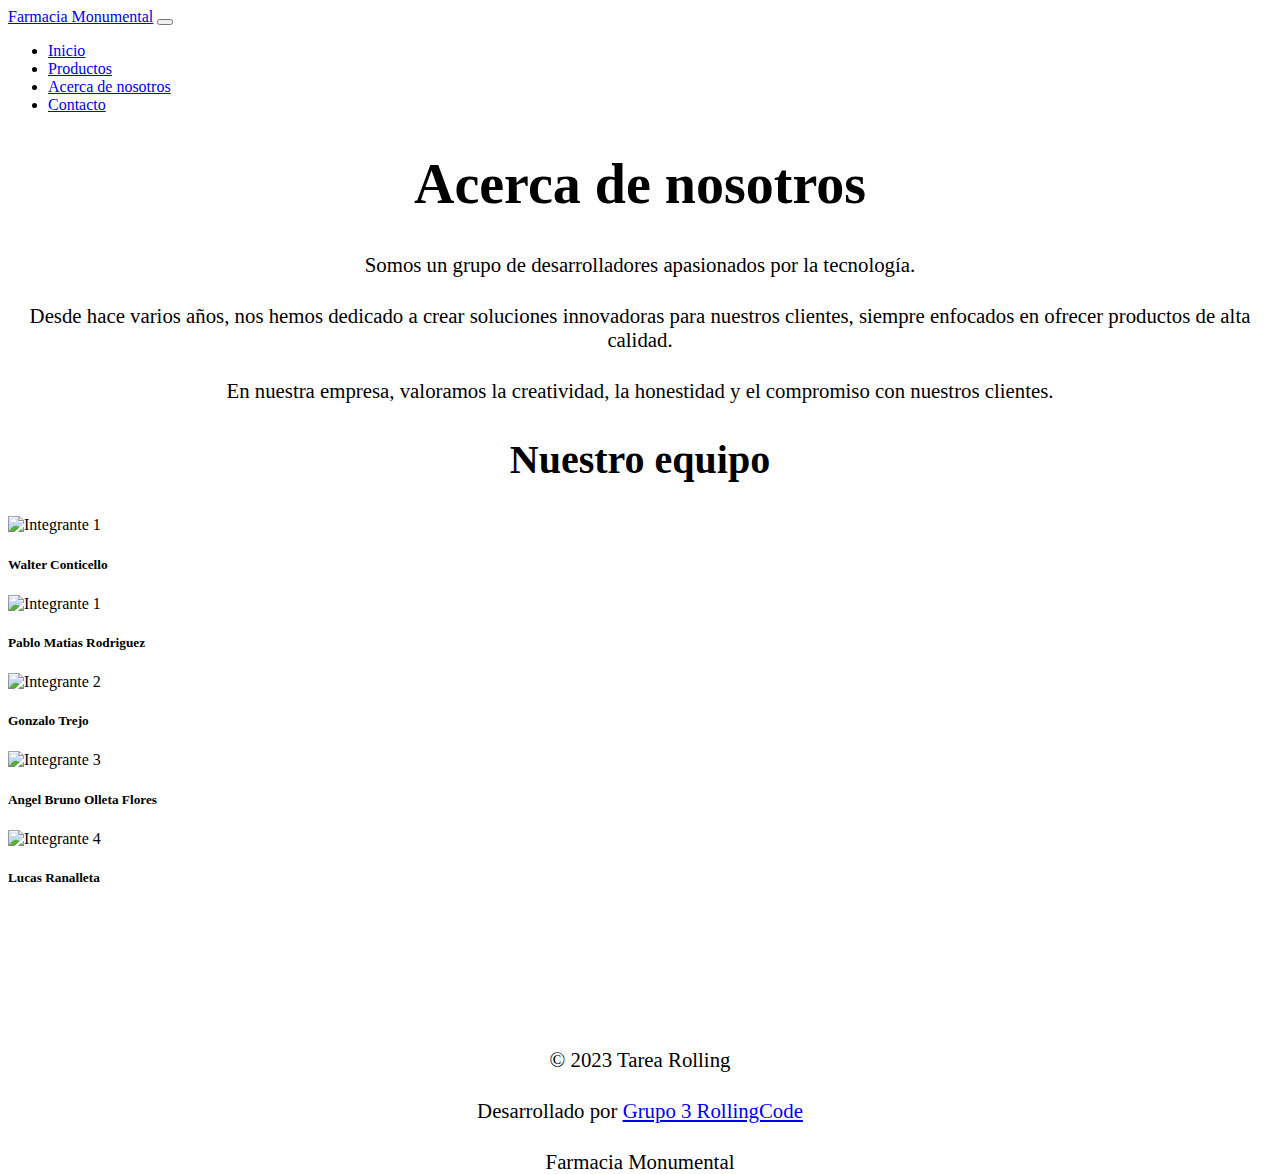
==== index.html @ a381627f "añadi comentarios de inicio de secciones" ====
<!DOCTYPE html>
<html lang="es">

<head>
  <meta charset="UTF-8" />
  <meta http-equiv="X-UA-Compatible" content="IE=edge" />
  <meta name="viewport" content="width=device-width, initial-scale=1.0" />
  <title>Proyecto grupo 3</title>
  <link href="https://cdn.jsdelivr.net/npm/bootstrap@5.3.0-alpha1/dist/css/bootstrap.min.css" rel="stylesheet"
    integrity="sha384-GLhlTQ8iRABdZLl6O3oVMWSktQOp6b7In1Zl3/Jr59b6EGGoI1aFkw7cmDA6j6gD" crossorigin="anonymous" />
  <link rel="stylesheet" href="styleAcercaDeNosotros.css">
</head>

<body>

    <!-- Navbar -->
    <nav class="navbar navbar-expand-lg navbar-dark bg-dark">
      <div class="container-fluid">
        <a class="navbar-brand" href="#">Farmacia Monumental</a>
        <button class="navbar-toggler" type="button" data-bs-toggle="collapse" data-bs-target="#navbarNav"
          aria-controls="navbarNav" aria-expanded="false" aria-label="Toggle navigation">
          <span class="navbar-toggler-icon"></span>
        </button>
        <div class="collapse navbar-collapse" id="navbarNav">
          <ul class="navbar-nav">
            <li class="nav-item">
              <a class="nav-link" href="#">Inicio</a>
            </li>
            <li class="nav-item">
              <a class="nav-link" href="#">Productos</a>
            </li>
            <li class="nav-item">
              <a class="nav-link active" aria-current="page" href="#">Acerca de nosotros</a>
            </li>
            <li class="nav-item">
              <a class="nav-link" href="#">Contacto</a>
            </li>
          </ul>
        </div>
      </div>
    </nav>

  <!-- Main -->
  <main>
    <div class="container mt-3 mb-5">
      <h1 class="tituloAcercaDeNosotros">Acerca de nosotros</h1>
      <p>Somos un grupo de desarrolladores apasionados por la tecnología.</p>
      <p>Desde hace varios años, nos hemos dedicado a crear soluciones innovadoras para nuestros clientes, siempre
        enfocados en ofrecer productos de alta calidad.</p>
      <p>En nuestra empresa, valoramos la creatividad, la honestidad y el compromiso con nuestros clientes.</p>
    </div>
    <h2 class="mt-2 mb-3 tituloCards">Nuestro equipo</h2>
    <div class="container-fluid">
      <div class="row">
        <div class="col-md-12">
          <div class="card-group">
            <div class="col-md mx-1 text-center">
              <div class="card mb-2">
                <img src="https://via.placeholder.com/300x200.png?text=Integrante+1" class="card-img-top"
                  alt="Integrante 1">
                <div class="card-body">
                  <h5 class="card-title">Walter Conticello</h5>
                </div>
              </div>
            </div>
            <div class="col-md mx-1 text-center">
              <div class="card mb-2">
                <img src="https://via.placeholder.com/300x200.png?text=Integrante+1" class="card-img-top"
                  alt="Integrante 1">
                <div class="card-body">
                  <h5 class="card-title">Pablo Matias Rodriguez</h5>
                </div>
              </div>
            </div>
            <div class="col-md mx-1 text-center">
              <div class="card mb-2">
                <img src="https://via.placeholder.com/300x200.png?text=Integrante+2" class="card-img-top"
                  alt="Integrante 2">
                <div class="card-body">
                  <h5 class="card-title">Gonzalo Trejo</h5>
                </div>
              </div>
            </div>
            <div class="col-md mx-1 text-center">
              <div class="card mb-2">
                <img src="https://via.placeholder.com/300x200.png?text=Integrante+3" class="card-img-top"
                  alt="Integrante 3">
                <div class="card-body">
                  <h5 class="card-title">Angel Bruno Olleta Flores</h5>
                </div>
              </div>
            </div>
            <div class="col-md mx-1 text-center">
              <div class="card mb-2">
                <img src="https://via.placeholder.com/300x200.png?text=Integrante+4" class="card-img-top"
                  alt="Integrante 4">
                <div class="card-body">
                  <h5 class="card-title">Lucas Ranalleta</h5>
                </div>
              </div>
            </div>
          </div>
        </div>
      </div>
    </div>
  </main>
  
  <!-- Footer -->
  <footer class="bg-dark text-light py-3">
    <div class="container">
      <div class="row justify-content-between flex-column flex-md-row">
        <div class="col-md-4 order-1 text-center text-md-start mb-3 mb-md-0">
          <p class="mb-0">© 2023 Tarea Rolling</p>
        </div>
        <div class="col-md-4 order-3 text-center text-md-end">
          <p class="mb-0">Desarrollado por <a href="#">Grupo 3 RollingCode</a></p>
        </div>
        <div class="col-md-4 order-2 d-flex justify-content-center mb-3 mb-md-0">
          <p class="mb-0">Farmacia Monumental</p>
        </div>
      </div>
    </div>
  </footer>
  <script src="https://cdn.jsdelivr.net/npm/bootstrap@5.3.0-alpha1/dist/js/bootstrap.bundle.min.js"
    integrity="sha384-w76AqPfDkMBDXo30jS1Sgez6pr3x5MlQ1ZAGC+nuZB+EYdgRZgiwxhTBTkF7CXvN"
    crossorigin="anonymous"></script>

</body>

</html>
---- styleAcercaDeNosotros.css ----
footer {
    position: relative;
    top: 15vh;
}

.tituloAcercaDeNosotros {
    font-size: 3.5em;
    font-weight: 600;
    text-align: center;
}

p {
    margin-top: 3vh;
    font-size: 1.3em;
    font-weight: 400;
    text-align: center;
}

.tituloCards {
    font-size: 2.5em;
    font-weight: 600;
    text-align: center;
}
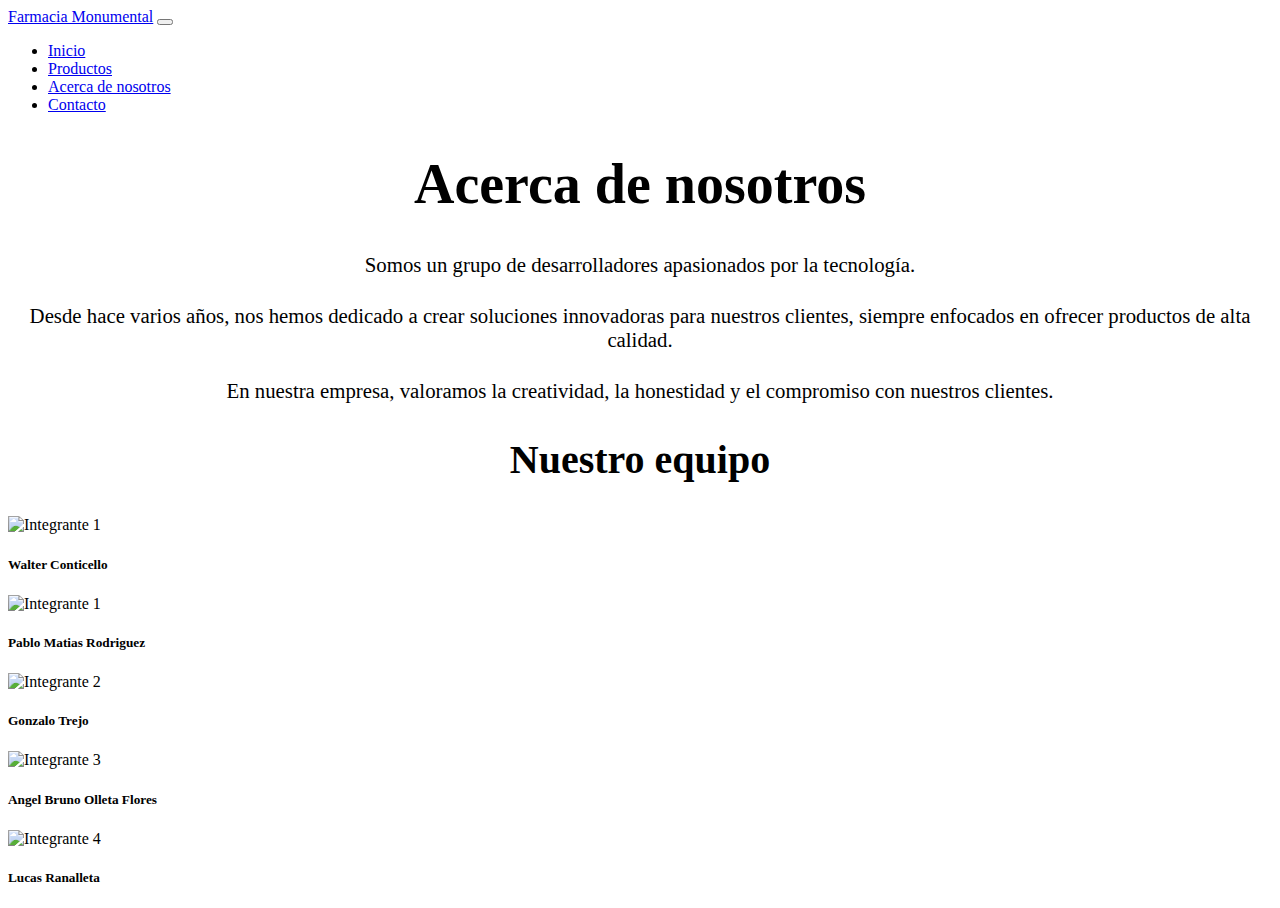
==== commit 7373cd61: "removi el diseño de footer" ====
--- a/index.html
+++ b/index.html
@@ -104,22 +104,9 @@
       </div>
     </div>
   </main>
-  
+
   <!-- Footer -->
   <footer class="bg-dark text-light py-3">
-    <div class="container">
-      <div class="row justify-content-between flex-column flex-md-row">
-        <div class="col-md-4 order-1 text-center text-md-start mb-3 mb-md-0">
-          <p class="mb-0">© 2023 Tarea Rolling</p>
-        </div>
-        <div class="col-md-4 order-3 text-center text-md-end">
-          <p class="mb-0">Desarrollado por <a href="#">Grupo 3 RollingCode</a></p>
-        </div>
-        <div class="col-md-4 order-2 d-flex justify-content-center mb-3 mb-md-0">
-          <p class="mb-0">Farmacia Monumental</p>
-        </div>
-      </div>
-    </div>
   </footer>
   <script src="https://cdn.jsdelivr.net/npm/bootstrap@5.3.0-alpha1/dist/js/bootstrap.bundle.min.js"
     integrity="sha384-w76AqPfDkMBDXo30jS1Sgez6pr3x5MlQ1ZAGC+nuZB+EYdgRZgiwxhTBTkF7CXvN"
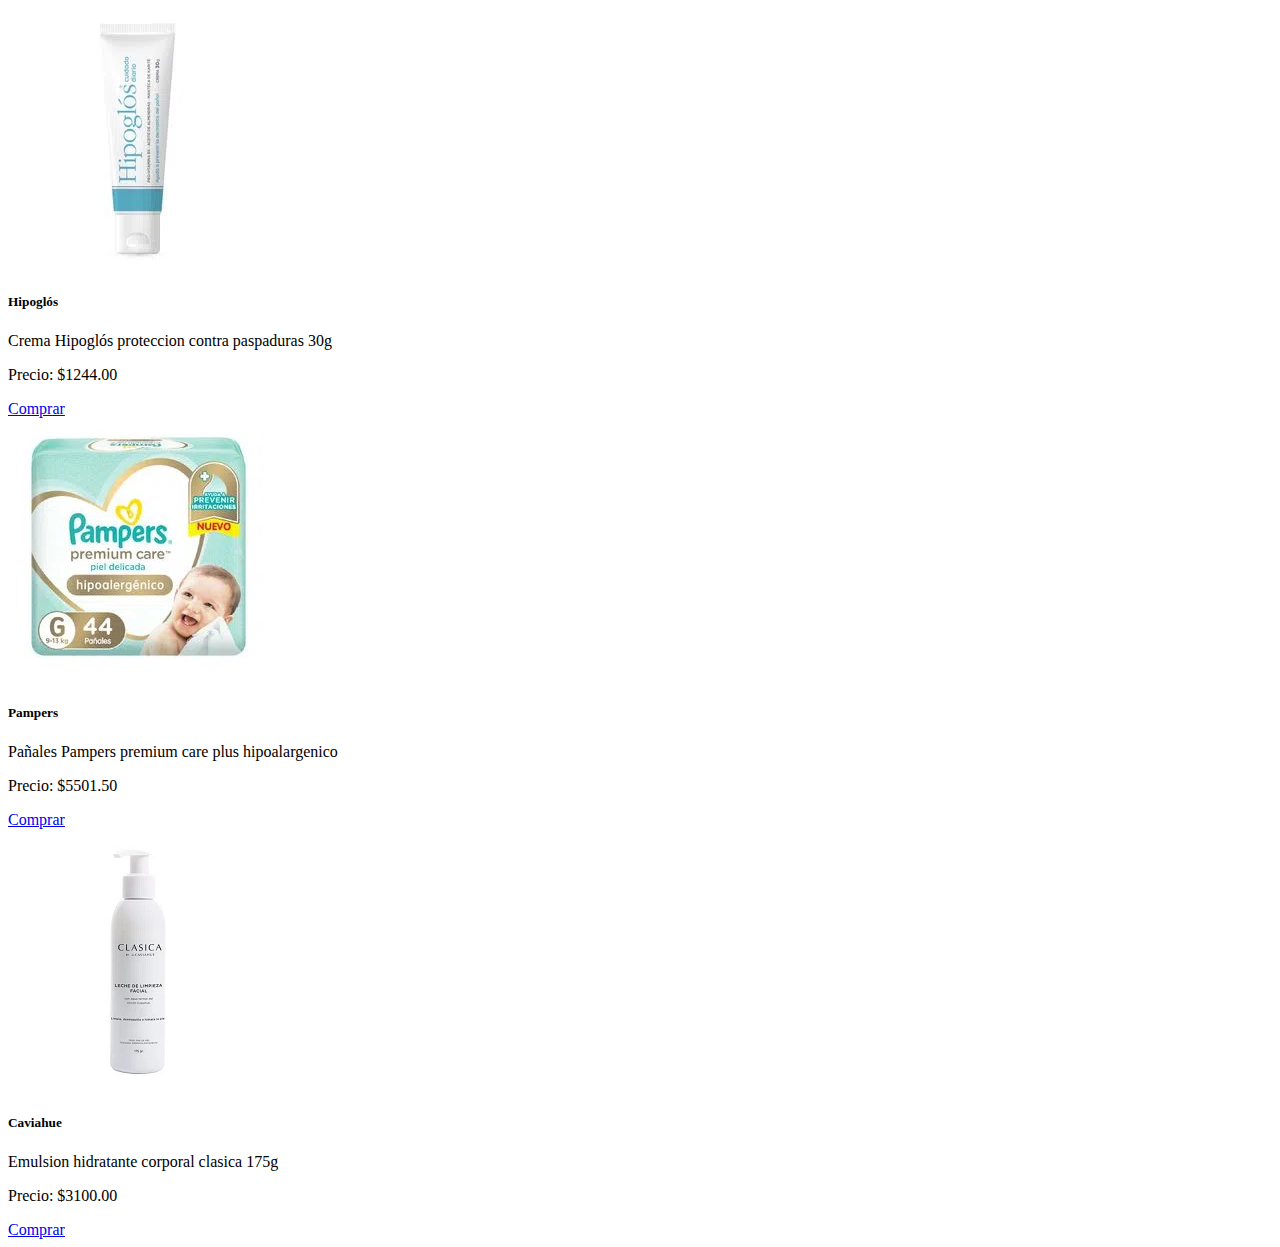
==== commit b4cb3dd0: "Se crean 3 cards" ====
--- a/index.html
+++ b/index.html
@@ -1,117 +1,61 @@
 <!DOCTYPE html>
 <html lang="es">
+  <head>
+    <meta charset="UTF-8" />
+    <meta http-equiv="X-UA-Compatible" content="IE=edge" />
+    <meta name="viewport" content="width=device-width, initial-scale=1.0" />
+    <title>Proyecto grupo 3</title>
+    <link
+      href="https://cdn.jsdelivr.net/npm/bootstrap@5.3.0-alpha1/dist/css/bootstrap.min.css"
+      rel="stylesheet"
+      integrity="sha384-GLhlTQ8iRABdZLl6O3oVMWSktQOp6b7In1Zl3/Jr59b6EGGoI1aFkw7cmDA6j6gD"
+      crossorigin="anonymous"
+    />
+  </head>
+	<div class="container">
+		<div class="row">
+			<div class="col-md-4">
+				<div class="card">
+					<img src="./assets/img/Producto1.jpg" alt="Imagen de la tarjeta" class="card-img-top">
+					<div class="card-body">
+						<h5 class="card-title">Hipoglós</h5>
+						<p class="card-text">Crema Hipoglós proteccion contra paspaduras 30g</p>
+						<p class="card-text">Precio: $1244.00</p>
+						<a href="#" class="btn btn-success">Comprar</a>
+					</div>
+				</div>
+			</div>
 
-<head>
-  <meta charset="UTF-8" />
-  <meta http-equiv="X-UA-Compatible" content="IE=edge" />
-  <meta name="viewport" content="width=device-width, initial-scale=1.0" />
-  <title>Proyecto grupo 3</title>
-  <link href="https://cdn.jsdelivr.net/npm/bootstrap@5.3.0-alpha1/dist/css/bootstrap.min.css" rel="stylesheet"
-    integrity="sha384-GLhlTQ8iRABdZLl6O3oVMWSktQOp6b7In1Zl3/Jr59b6EGGoI1aFkw7cmDA6j6gD" crossorigin="anonymous" />
-  <link rel="stylesheet" href="styleAcercaDeNosotros.css">
-</head>
+			<div class="col-md-4">
+				<div class="card">
+					<img src="./assets/img/Producto2.jpg" alt="Imagen de la tarjeta" class="card-img-top">
+					<div class="card-body">
+						<h5 class="card-title">Pampers</h5>
+						<p class="card-text">Pañales Pampers premium care plus hipoalargenico</p>
+						<p class="card-text">Precio: $5501.50</p>
+						<a href="#" class="btn btn-success">Comprar</a>
+					</div>
+				</div>
+			</div>
 
-<body>
-
-    <!-- Navbar -->
-    <nav class="navbar navbar-expand-lg navbar-dark bg-dark">
-      <div class="container-fluid">
-        <a class="navbar-brand" href="#">Farmacia Monumental</a>
-        <button class="navbar-toggler" type="button" data-bs-toggle="collapse" data-bs-target="#navbarNav"
-          aria-controls="navbarNav" aria-expanded="false" aria-label="Toggle navigation">
-          <span class="navbar-toggler-icon"></span>
-        </button>
-        <div class="collapse navbar-collapse" id="navbarNav">
-          <ul class="navbar-nav">
-            <li class="nav-item">
-              <a class="nav-link" href="#">Inicio</a>
-            </li>
-            <li class="nav-item">
-              <a class="nav-link" href="#">Productos</a>
-            </li>
-            <li class="nav-item">
-              <a class="nav-link active" aria-current="page" href="#">Acerca de nosotros</a>
-            </li>
-            <li class="nav-item">
-              <a class="nav-link" href="#">Contacto</a>
-            </li>
-          </ul>
+            <div class="col-md-4">
+				<div class="card">
+					<img src="./assets/img/Producto3.jpg" alt="Imagen de la tarjeta" class="card-img-top">
+					<div class="card-body">
+						<h5 class="card-title">Caviahue</h5>
+						<p class="card-text">Emulsion hidratante corporal clasica 175g</p>
+						<p class="card-text">Precio: $3100.00</p>
+						<a href="#" class="btn btn-success">Comprar</a>
+					</div>
+				</div>
+			</div>
         </div>
-      </div>
-    </nav>
-
-  <!-- Main -->
-  <main>
-    <div class="container mt-3 mb-5">
-      <h1 class="tituloAcercaDeNosotros">Acerca de nosotros</h1>
-      <p>Somos un grupo de desarrolladores apasionados por la tecnología.</p>
-      <p>Desde hace varios años, nos hemos dedicado a crear soluciones innovadoras para nuestros clientes, siempre
-        enfocados en ofrecer productos de alta calidad.</p>
-      <p>En nuestra empresa, valoramos la creatividad, la honestidad y el compromiso con nuestros clientes.</p>
     </div>
-    <h2 class="mt-2 mb-3 tituloCards">Nuestro equipo</h2>
-    <div class="container-fluid">
-      <div class="row">
-        <div class="col-md-12">
-          <div class="card-group">
-            <div class="col-md mx-1 text-center">
-              <div class="card mb-2">
-                <img src="https://via.placeholder.com/300x200.png?text=Integrante+1" class="card-img-top"
-                  alt="Integrante 1">
-                <div class="card-body">
-                  <h5 class="card-title">Walter Conticello</h5>
-                </div>
-              </div>
-            </div>
-            <div class="col-md mx-1 text-center">
-              <div class="card mb-2">
-                <img src="https://via.placeholder.com/300x200.png?text=Integrante+1" class="card-img-top"
-                  alt="Integrante 1">
-                <div class="card-body">
-                  <h5 class="card-title">Pablo Matias Rodriguez</h5>
-                </div>
-              </div>
-            </div>
-            <div class="col-md mx-1 text-center">
-              <div class="card mb-2">
-                <img src="https://via.placeholder.com/300x200.png?text=Integrante+2" class="card-img-top"
-                  alt="Integrante 2">
-                <div class="card-body">
-                  <h5 class="card-title">Gonzalo Trejo</h5>
-                </div>
-              </div>
-            </div>
-            <div class="col-md mx-1 text-center">
-              <div class="card mb-2">
-                <img src="https://via.placeholder.com/300x200.png?text=Integrante+3" class="card-img-top"
-                  alt="Integrante 3">
-                <div class="card-body">
-                  <h5 class="card-title">Angel Bruno Olleta Flores</h5>
-                </div>
-              </div>
-            </div>
-            <div class="col-md mx-1 text-center">
-              <div class="card mb-2">
-                <img src="https://via.placeholder.com/300x200.png?text=Integrante+4" class="card-img-top"
-                  alt="Integrante 4">
-                <div class="card-body">
-                  <h5 class="card-title">Lucas Ranalleta</h5>
-                </div>
-              </div>
-            </div>
-          </div>
-        </div>
-      </div>
-    </div>
-  </main>
-
-  <!-- Footer -->
-  <footer class="bg-dark text-light py-3">
-  </footer>
-  <script src="https://cdn.jsdelivr.net/npm/bootstrap@5.3.0-alpha1/dist/js/bootstrap.bundle.min.js"
+            
+    <script
+    src="https://cdn.jsdelivr.net/npm/bootstrap@5.3.0-alpha1/dist/js/bootstrap.bundle.min.js"
     integrity="sha384-w76AqPfDkMBDXo30jS1Sgez6pr3x5MlQ1ZAGC+nuZB+EYdgRZgiwxhTBTkF7CXvN"
-    crossorigin="anonymous"></script>
-
-</body>
-
-</html>+    crossorigin="anonymous"
+  ></script>
+  </body>
+</html>
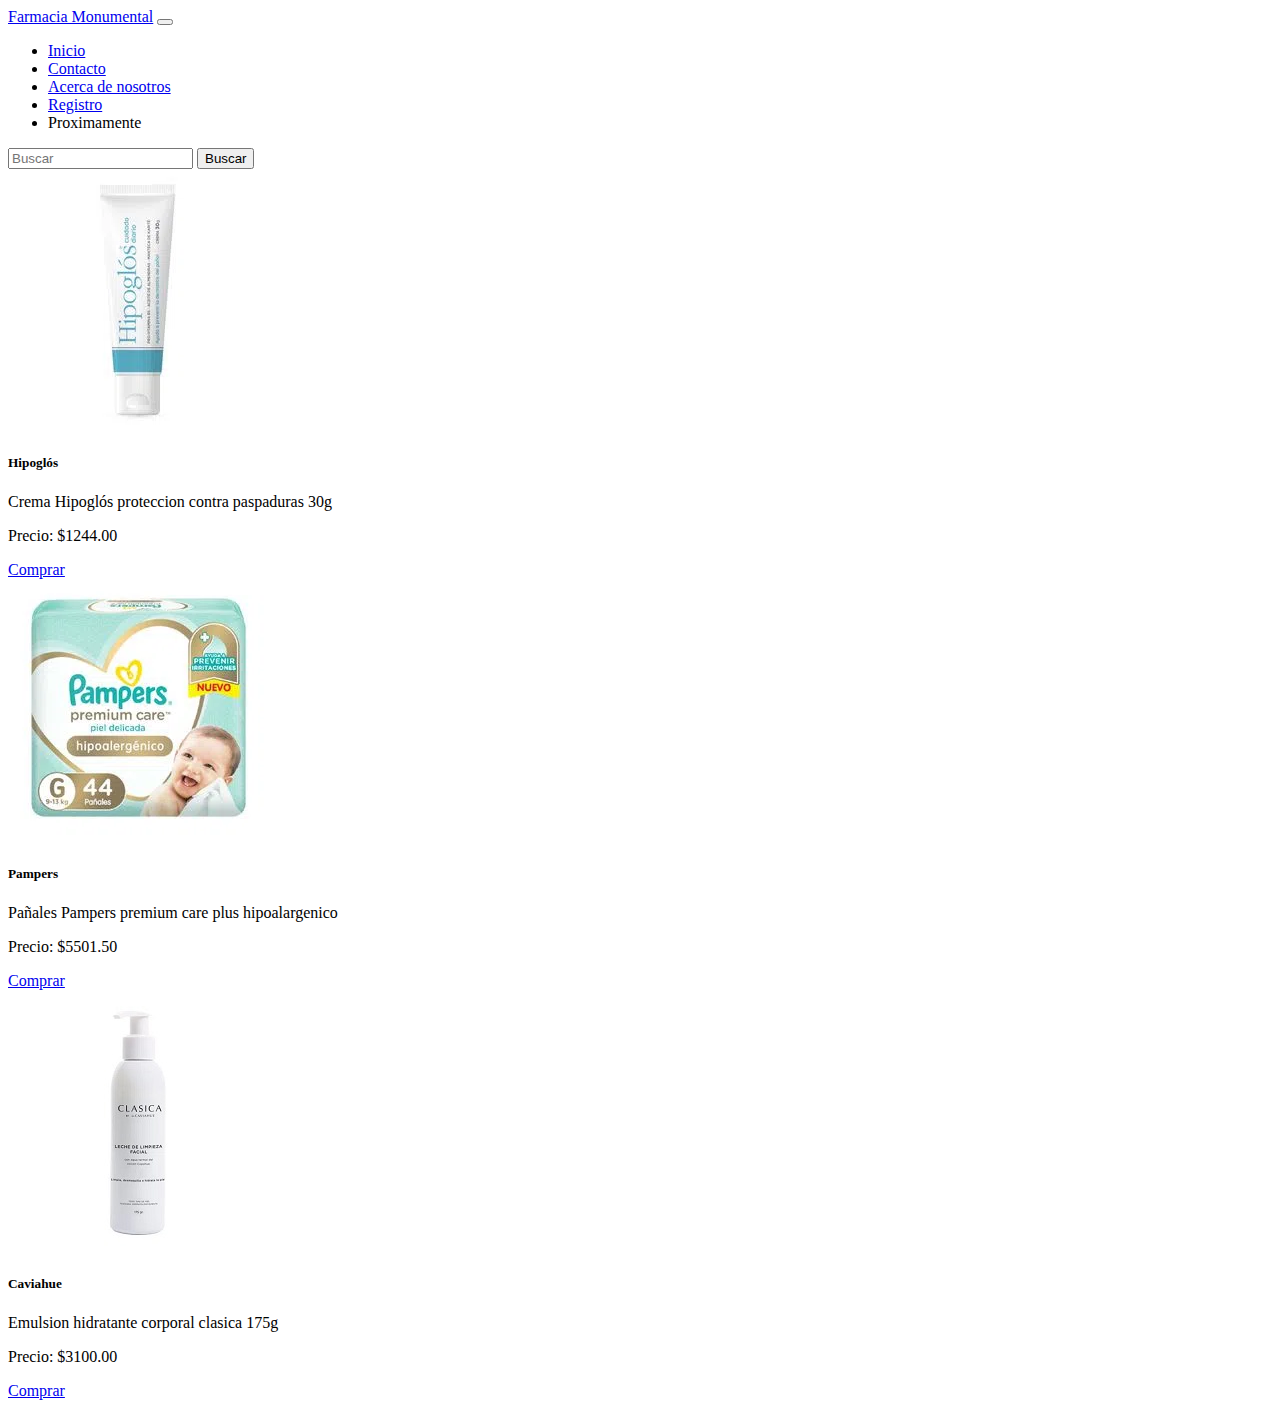
==== commit a7725370: "Merge branch 'Develop' into navbar" ====
--- a/index.html
+++ b/index.html
@@ -12,6 +12,40 @@
       crossorigin="anonymous"
     />
   </head>
+
+  <body>
+    <nav class="navbar navbar-expand-lg navbar-dark bg-dark">
+        <div class="container-fluid">
+          <a class="navbar-brand" href="#">Farmacia Monumental</a>
+          <button class="navbar-toggler" type="button" data-bs-toggle="collapse" data-bs-target="#navbarSupportedContent" aria-controls="navbarSupportedContent" aria-expanded="false" aria-label="Toggle navigation">
+            <span class="navbar-toggler-icon"></span>
+          </button>
+          <div class="collapse navbar-collapse" id="navbarSupportedContent">
+            <ul class="navbar-nav me-auto mb-2 mb-lg-0">
+              <li class="nav-item">
+                <a class="nav-link active" aria-current="page" href="#">Inicio</a>
+              </li>
+              <li class="nav-item">
+                <a class="nav-link" href="#">Contacto</a>
+              </li>
+              <li class="nav-item">
+                <a class="nav-link" href="#">Acerca de nosotros</a>
+              </li>
+              <li class="nav-item">
+                <a class="nav-link" href="#">Registro</a>
+              </li>
+              <li class="nav-item">
+                <a class="nav-link disabled">Proximamente</a>
+              </li>
+            </ul>
+            <form class="d-flex" role="search">
+              <input class="form-control me-2" type="search" placeholder="Buscar" aria-label="Buscar">
+              <button class="btn btn-outline-success" type="submit">Buscar</button>
+            </form>
+          </div>
+        </div>
+      </nav>
+
 	<div class="container">
 		<div class="row">
 			<div class="col-md-4">
@@ -52,6 +86,7 @@
         </div>
     </div>
             
+
     <script
     src="https://cdn.jsdelivr.net/npm/bootstrap@5.3.0-alpha1/dist/js/bootstrap.bundle.min.js"
     integrity="sha384-w76AqPfDkMBDXo30jS1Sgez6pr3x5MlQ1ZAGC+nuZB+EYdgRZgiwxhTBTkF7CXvN"
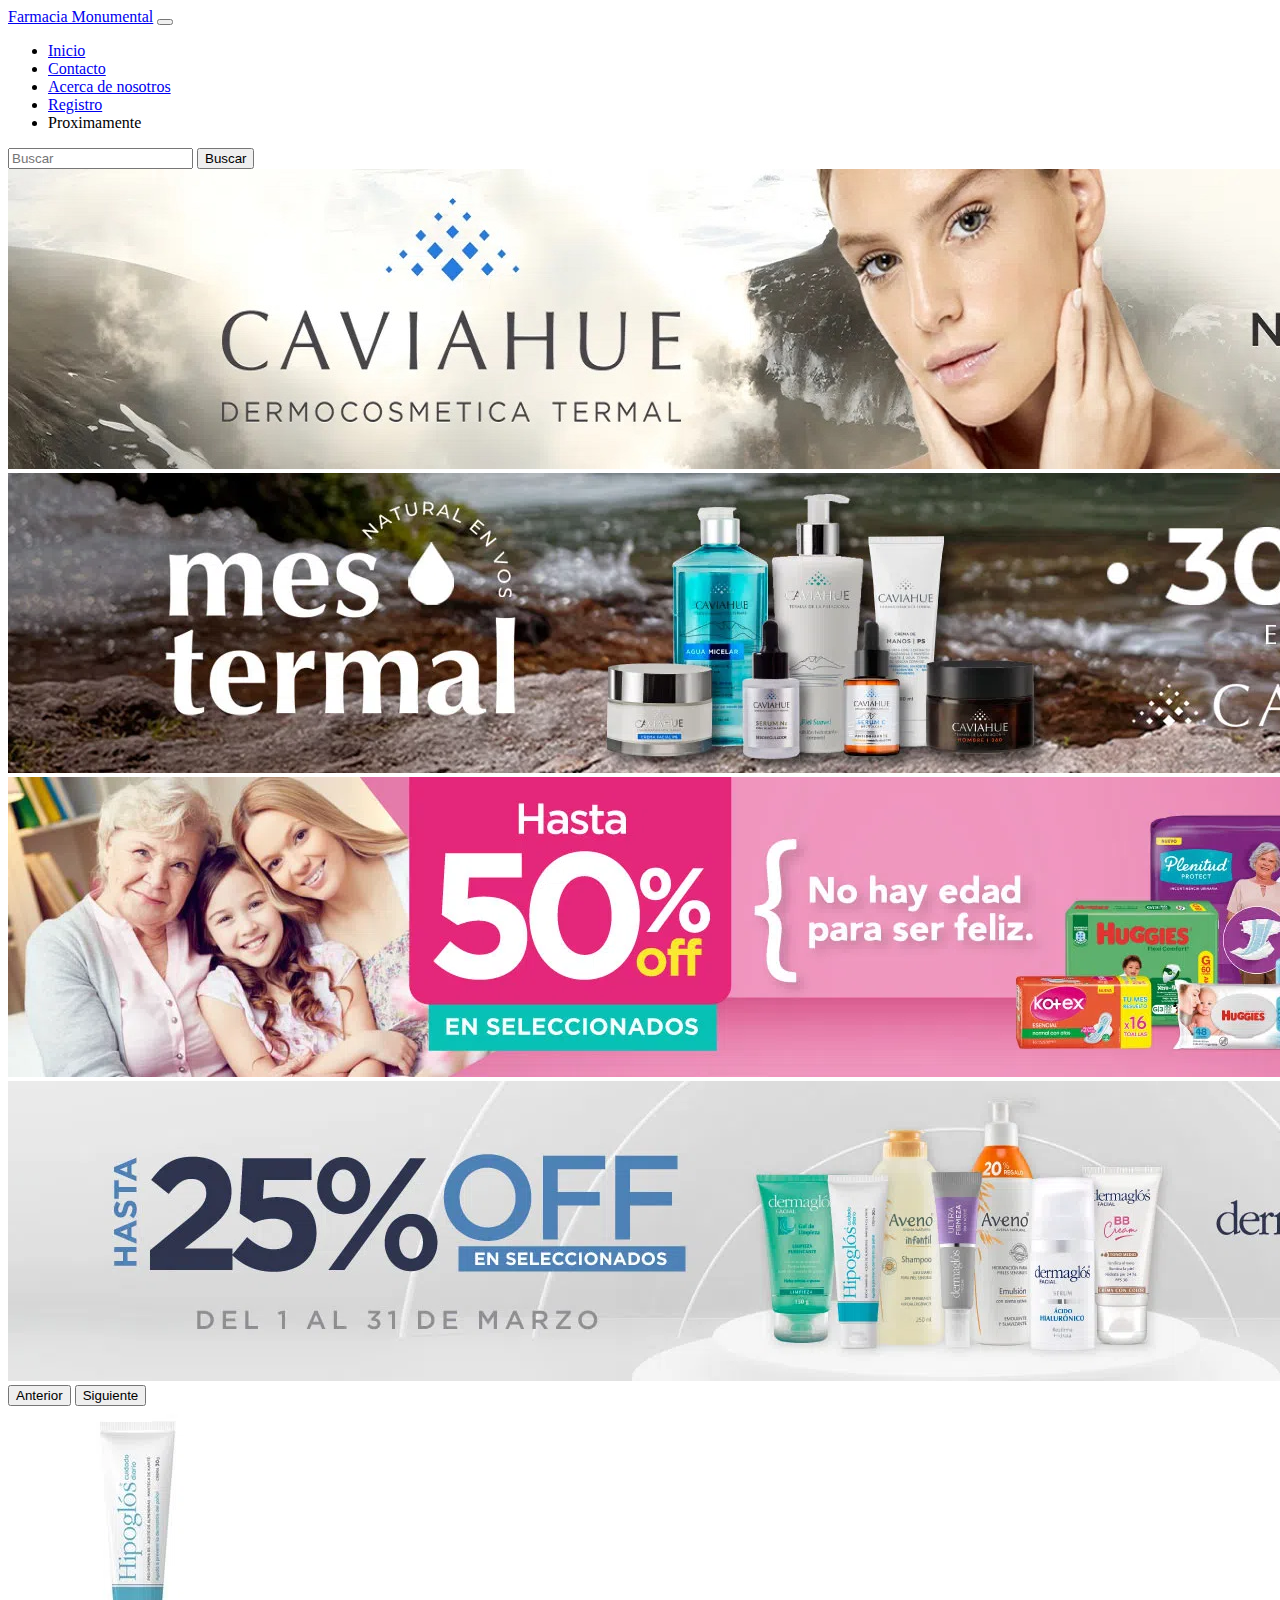
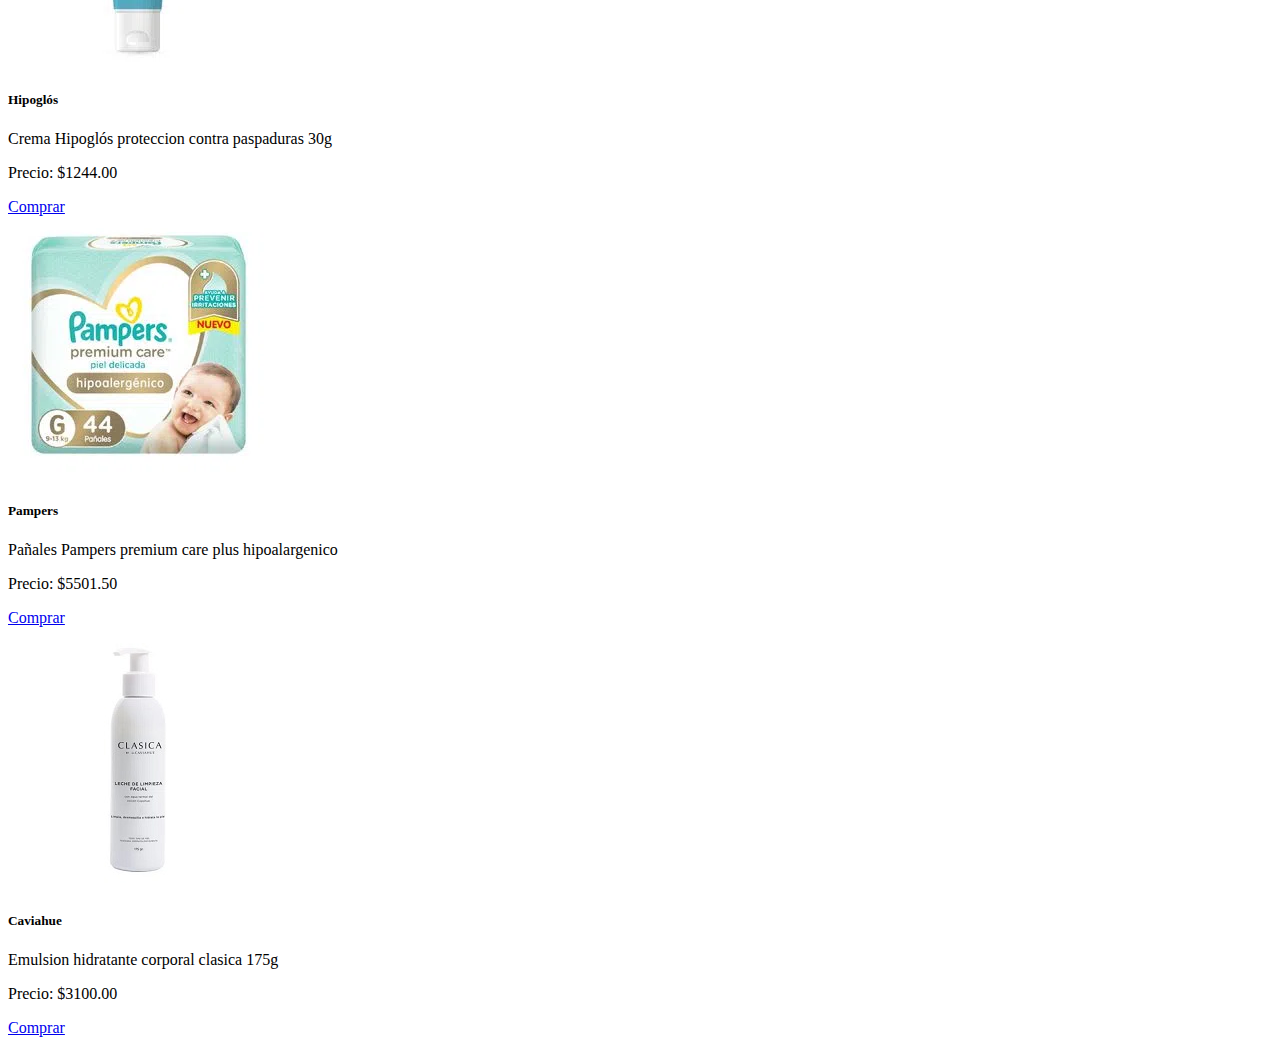
==== commit 1c3f41cf: "Merge branch 'Develop' into ramaCarrusel" ====
--- a/index.html
+++ b/index.html
@@ -14,7 +14,7 @@
   </head>
 
   <body>
-    <nav class="navbar navbar-expand-lg navbar-dark bg-dark">
+   <nav class="navbar navbar-expand-lg navbar-dark bg-dark">
         <div class="container-fluid">
           <a class="navbar-brand" href="#">Farmacia Monumental</a>
           <button class="navbar-toggler" type="button" data-bs-toggle="collapse" data-bs-target="#navbarSupportedContent" aria-controls="navbarSupportedContent" aria-expanded="false" aria-label="Toggle navigation">
@@ -46,6 +46,33 @@
         </div>
       </nav>
 
+
+    <div id="carouselExampleInterval" class="carousel slide" data-bs-ride="carousel">
+        <div class="carousel-inner">
+          <div class="carousel-item active" data-bs-interval="3000">
+            <img src="./assets/img/Promo1.jpg" class="d-block w-100" alt="Promo 1">
+          </div>
+          <div class="carousel-item" data-bs-interval="5000">
+            <img src="./assets/img/Promo2.jpg" class="d-block w-100" alt="Promo 2">
+          </div>
+          <div class="carousel-item" data-bs-interval="5000">
+            <img src="./assets/img/Promo3.jpg" class="d-block w-100" alt="Promo 3">
+          </div>
+          <div class="carousel-item" data-bs-interval="5000">
+            <img src="./assets/img/Promo4.jpg" class="d-block w-100" alt="Promo 4">
+          </div>
+        </div>
+        <button class="carousel-control-prev" type="button" data-bs-target="#carouselExampleInterval" data-bs-slide="prev">
+          <span class="carousel-control-prev-icon" aria-hidden="true"></span>
+          <span class="visually-hidden">Anterior</span>
+        </button>
+        <button class="carousel-control-next" type="button" data-bs-target="#carouselExampleInterval" data-bs-slide="next">
+          <span class="carousel-control-next-icon" aria-hidden="true"></span>
+          <span class="visually-hidden">Siguiente</span>
+        </button>
+      </div>
+
+   
 	<div class="container">
 		<div class="row">
 			<div class="col-md-4">
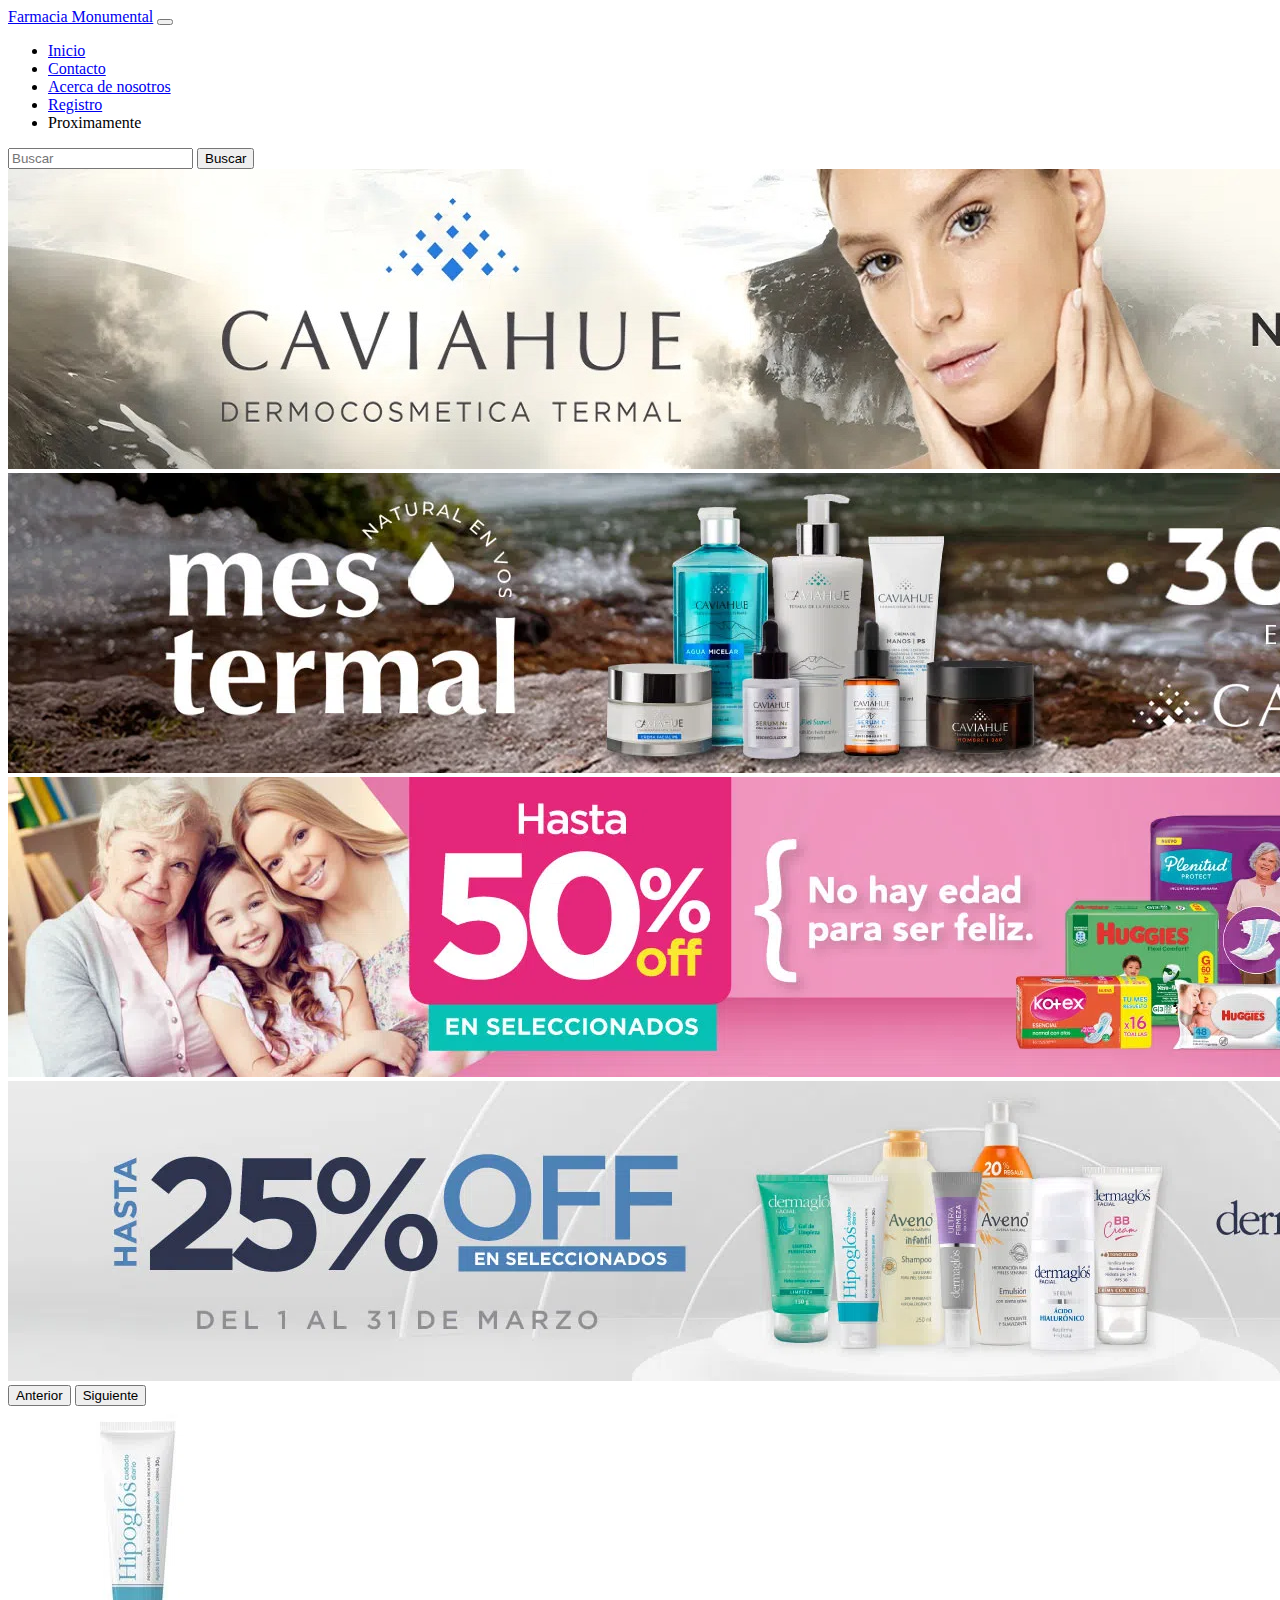
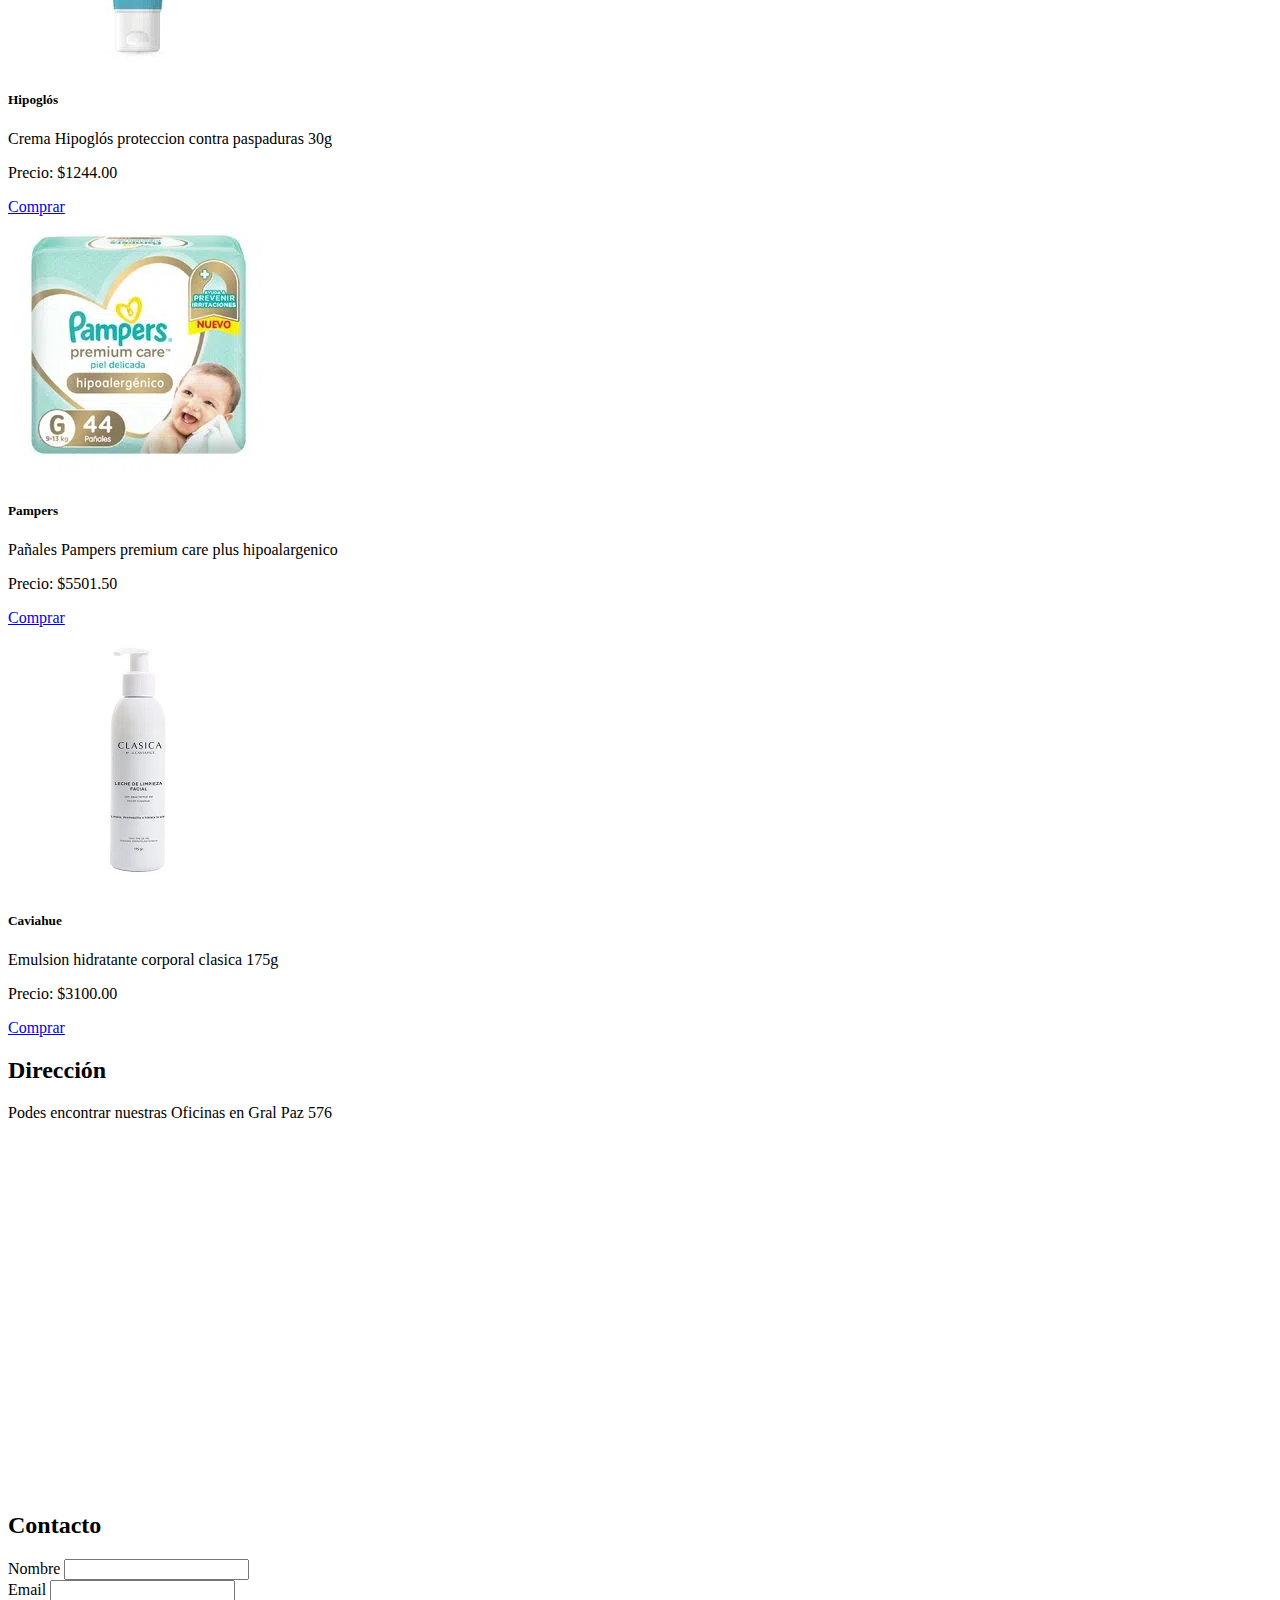
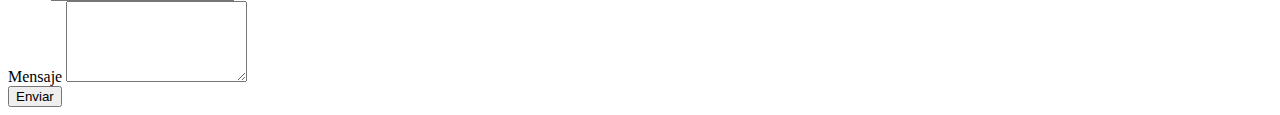
==== commit 8094db6e: "Merge branch 'Develop' into BranchContacto" ====
--- a/index.html
+++ b/index.html
@@ -1,5 +1,6 @@
 <!DOCTYPE html>
 <html lang="es">
+
   <head>
     <meta charset="UTF-8" />
     <meta http-equiv="X-UA-Compatible" content="IE=edge" />
@@ -112,12 +113,70 @@
 			</div>
         </div>
     </div>
+     <!-- Pagina de contacto -->
+  <div class="container my-5 formulario">
+    <div class="row">
+      <div class="col-12 col-md-6">
+        <h2 class="color-white">Dirección</h2>
+        <p class="color-white">Podes encontrar nuestras Oficinas en Gral Paz 576</p>
+        <iframe
+          src="https://www.google.com/maps/embed?pb=!1m18!1m12!1m3!1d3560.102220299918!2d-65.20939048567674!3d-26.836700883160333!2m3!1f0!2f0!3f0!3m2!1i1024!2i768!4f13.1!3m3!1m2!1s0x94225d3ad7f30f1d%3A0xf8606cd659b8e3e4!2sRollingCode%20School!5e0!3m2!1ses!2sar!4v1677686044496!5m2!1ses!2sar"
+          width="100%"
+          height="350"
+          style="border: 0"
+          allowfullscreen=""
+          loading="lazy"
+          referrerpolicy="no-referrer-when-downgrade"
+        ></iframe>
+      </div>
+      <div class="col-12 col-md-6">
+        <h2 class="color-white">Contacto</h2>
+        <form action="#">
+          <div class="mb-3">
+            <label for="nombre" class="form-label color-white">Nombre</label>
+            <input
+              type="text"
+              class="form-control"
+              id="nombre"
+              name="nombre"
+              required
+            />
+          </div>
+          <div class="mb-3">
+            <label for="email" class="form-label color-white">Email</label>
+            <input
+              type="email"
+              class="form-control"
+              id="email"
+              name="email"
+              required
+            />
+          </div>
+          <div class="mb-3">
+            <label for="mensaje" class="form-label color-white">Mensaje</label>
+            <textarea
+              class="form-control"
+              id="mensaje"
+              name="mensaje"
+              rows="5"
+              required
+            ></textarea>
+          </div>
+          <button type="submit" class="btn btn-primary">Enviar</button>
+        </form>
+      </div>
+    </div>
+  </div>
+<!-- fin Pagina de Contcto -->
+
+  
             
 
     <script
     src="https://cdn.jsdelivr.net/npm/bootstrap@5.3.0-alpha1/dist/js/bootstrap.bundle.min.js"
+
     integrity="sha384-w76AqPfDkMBDXo30jS1Sgez6pr3x5MlQ1ZAGC+nuZB+EYdgRZgiwxhTBTkF7CXvN"
-    crossorigin="anonymous"
-  ></script>
-  </body>
-</html>
+    crossorigin="anonymous"></script>
+</body>
+
+</html>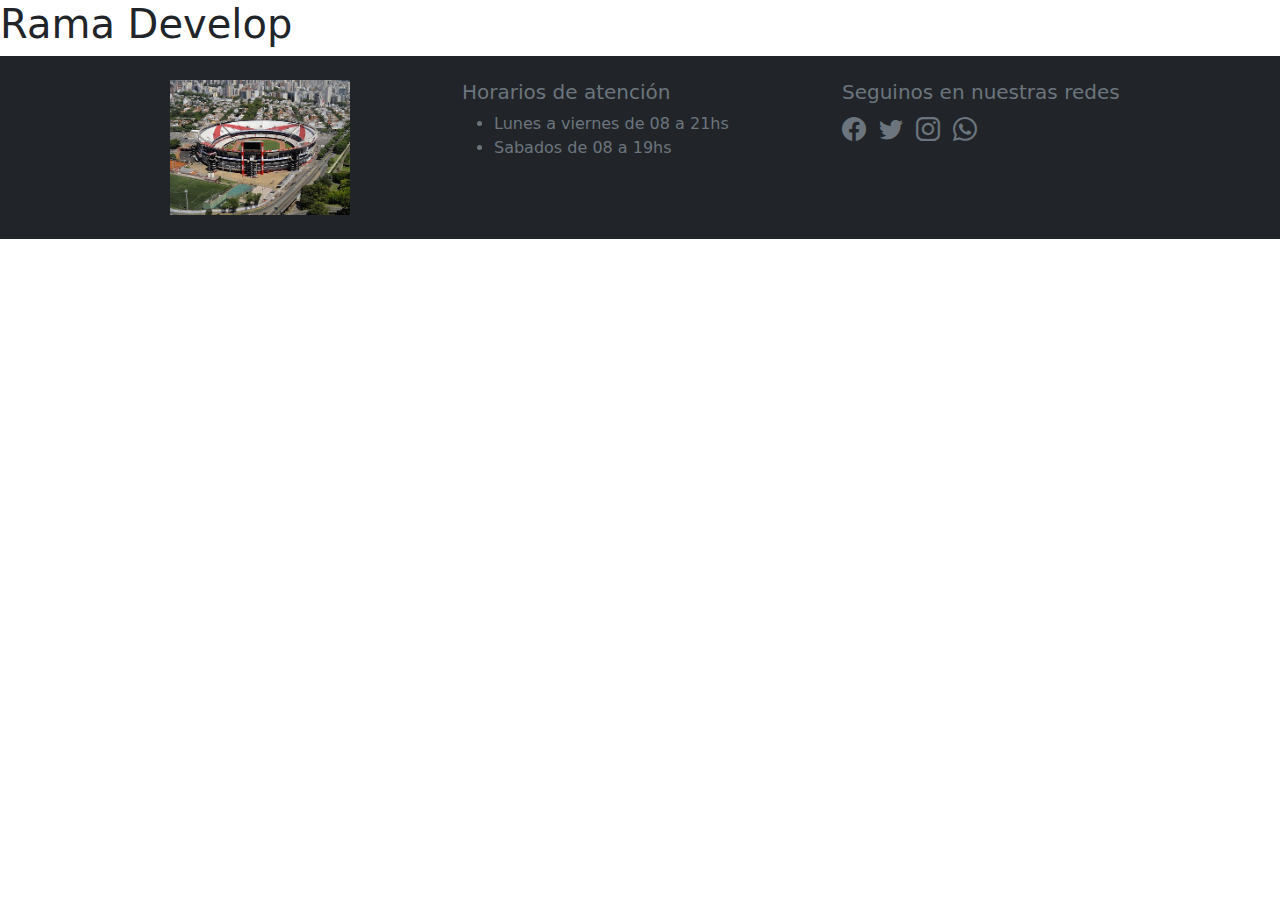
==== commit d0fc9405: "este es footer" ====
--- a/index.html
+++ b/index.html
@@ -1,10 +1,13 @@
 <!DOCTYPE html>
 <html lang="es">
-
   <head>
     <meta charset="UTF-8" />
     <meta http-equiv="X-UA-Compatible" content="IE=edge" />
     <meta name="viewport" content="width=device-width, initial-scale=1.0" />
+    <link rel="stylesheet" href="./css/bootstrap.min.css" />
+    <link href="https://cdn.jsdelivr.net/npm/bootstrap@5.3.0-alpha1/dist/css/bootstrap.min.css">
+    <link rel="stylesheet" href="https://cdn.jsdelivr.net/npm/bootstrap-icons@1.10.2/font/bootstrap-icons.css">
+    <link rel="stylesheet" href="./css/footerstyle.css" />
     <title>Proyecto grupo 3</title>
     <link
       href="https://cdn.jsdelivr.net/npm/bootstrap@5.3.0-alpha1/dist/css/bootstrap.min.css"
@@ -13,170 +16,44 @@
       crossorigin="anonymous"
     />
   </head>
-
   <body>
-   <nav class="navbar navbar-expand-lg navbar-dark bg-dark">
-        <div class="container-fluid">
-          <a class="navbar-brand" href="#">Farmacia Monumental</a>
-          <button class="navbar-toggler" type="button" data-bs-toggle="collapse" data-bs-target="#navbarSupportedContent" aria-controls="navbarSupportedContent" aria-expanded="false" aria-label="Toggle navigation">
-            <span class="navbar-toggler-icon"></span>
-          </button>
-          <div class="collapse navbar-collapse" id="navbarSupportedContent">
-            <ul class="navbar-nav me-auto mb-2 mb-lg-0">
-              <li class="nav-item">
-                <a class="nav-link active" aria-current="page" href="#">Inicio</a>
-              </li>
-              <li class="nav-item">
-                <a class="nav-link" href="#">Contacto</a>
-              </li>
-              <li class="nav-item">
-                <a class="nav-link" href="#">Acerca de nosotros</a>
-              </li>
-              <li class="nav-item">
-                <a class="nav-link" href="#">Registro</a>
-              </li>
-              <li class="nav-item">
-                <a class="nav-link disabled">Proximamente</a>
-              </li>
-            </ul>
-            <form class="d-flex" role="search">
-              <input class="form-control me-2" type="search" placeholder="Buscar" aria-label="Buscar">
-              <button class="btn btn-outline-success" type="submit">Buscar</button>
-            </form>
+    <h1>Rama Develop</h1>
+    <script
+    src="https://cdn.jsdelivr.net/npm/bootstrap@5.3.0-alpha1/dist/js/bootstrap.bundle.min.js"
+    integrity="sha384-w76AqPfDkMBDXo30jS1Sgez6pr3x5MlQ1ZAGC+nuZB+EYdgRZgiwxhTBTkF7CXvN"
+    crossorigin="anonymous"
+  ></script>
+  <footer class="bg-dark text-secondary py-4">
+    <section class="container">
+      <div class="row">
+        <aside class="col-md-4 text-center">
+          <img
+              src="./img/river.jpg"
+              alt="Logo de farmacia river"
+              width="180px"
+            />
+        </aside>
+        <aside class="col-md-4">
+          <h5>Horarios de atención</h5>
+          <ul>
+            <li>Lunes a viernes de 08 a 21hs</li>
+            <li>Sabados de 08 a 19hs</li>
+          </ul>
+        </aside>
+        <aside class="col-md-4">
+          <h5>Seguinos en nuestras redes</h5>
+          <div class="text-center text-md-start">
+            <a class="link-secondary"><i class="bi bi-facebook fs-4"></i></a>
+            <a class="link-secondary"><i class="bi bi-twitter fs-4 mx-2"></i></a>
+            <a class="link-secondary"><i class="bi bi-instagram fs-4 me-2"></i></a>
+            <a class="link-secondary"><i class="bi bi-whatsapp fs-4"></i></a>
           </div>
-        </div>
-      </nav>
+        </aside>
+      </div>
+    </section>
+  </footer>
+  <script src="./js/bootstrap.min.js"></script>
+  </body>
 
 
-    <div id="carouselExampleInterval" class="carousel slide" data-bs-ride="carousel">
-        <div class="carousel-inner">
-          <div class="carousel-item active" data-bs-interval="3000">
-            <img src="./assets/img/Promo1.jpg" class="d-block w-100" alt="Promo 1">
-          </div>
-          <div class="carousel-item" data-bs-interval="5000">
-            <img src="./assets/img/Promo2.jpg" class="d-block w-100" alt="Promo 2">
-          </div>
-          <div class="carousel-item" data-bs-interval="5000">
-            <img src="./assets/img/Promo3.jpg" class="d-block w-100" alt="Promo 3">
-          </div>
-          <div class="carousel-item" data-bs-interval="5000">
-            <img src="./assets/img/Promo4.jpg" class="d-block w-100" alt="Promo 4">
-          </div>
-        </div>
-        <button class="carousel-control-prev" type="button" data-bs-target="#carouselExampleInterval" data-bs-slide="prev">
-          <span class="carousel-control-prev-icon" aria-hidden="true"></span>
-          <span class="visually-hidden">Anterior</span>
-        </button>
-        <button class="carousel-control-next" type="button" data-bs-target="#carouselExampleInterval" data-bs-slide="next">
-          <span class="carousel-control-next-icon" aria-hidden="true"></span>
-          <span class="visually-hidden">Siguiente</span>
-        </button>
-      </div>
-
-   
-	<div class="container">
-		<div class="row">
-			<div class="col-md-4">
-				<div class="card">
-					<img src="./assets/img/Producto1.jpg" alt="Imagen de la tarjeta" class="card-img-top">
-					<div class="card-body">
-						<h5 class="card-title">Hipoglós</h5>
-						<p class="card-text">Crema Hipoglós proteccion contra paspaduras 30g</p>
-						<p class="card-text">Precio: $1244.00</p>
-						<a href="#" class="btn btn-success">Comprar</a>
-					</div>
-				</div>
-			</div>
-
-			<div class="col-md-4">
-				<div class="card">
-					<img src="./assets/img/Producto2.jpg" alt="Imagen de la tarjeta" class="card-img-top">
-					<div class="card-body">
-						<h5 class="card-title">Pampers</h5>
-						<p class="card-text">Pañales Pampers premium care plus hipoalargenico</p>
-						<p class="card-text">Precio: $5501.50</p>
-						<a href="#" class="btn btn-success">Comprar</a>
-					</div>
-				</div>
-			</div>
-
-            <div class="col-md-4">
-				<div class="card">
-					<img src="./assets/img/Producto3.jpg" alt="Imagen de la tarjeta" class="card-img-top">
-					<div class="card-body">
-						<h5 class="card-title">Caviahue</h5>
-						<p class="card-text">Emulsion hidratante corporal clasica 175g</p>
-						<p class="card-text">Precio: $3100.00</p>
-						<a href="#" class="btn btn-success">Comprar</a>
-					</div>
-				</div>
-			</div>
-        </div>
-    </div>
-     <!-- Pagina de contacto -->
-  <div class="container my-5 formulario">
-    <div class="row">
-      <div class="col-12 col-md-6">
-        <h2 class="color-white">Dirección</h2>
-        <p class="color-white">Podes encontrar nuestras Oficinas en Gral Paz 576</p>
-        <iframe
-          src="https://www.google.com/maps/embed?pb=!1m18!1m12!1m3!1d3560.102220299918!2d-65.20939048567674!3d-26.836700883160333!2m3!1f0!2f0!3f0!3m2!1i1024!2i768!4f13.1!3m3!1m2!1s0x94225d3ad7f30f1d%3A0xf8606cd659b8e3e4!2sRollingCode%20School!5e0!3m2!1ses!2sar!4v1677686044496!5m2!1ses!2sar"
-          width="100%"
-          height="350"
-          style="border: 0"
-          allowfullscreen=""
-          loading="lazy"
-          referrerpolicy="no-referrer-when-downgrade"
-        ></iframe>
-      </div>
-      <div class="col-12 col-md-6">
-        <h2 class="color-white">Contacto</h2>
-        <form action="#">
-          <div class="mb-3">
-            <label for="nombre" class="form-label color-white">Nombre</label>
-            <input
-              type="text"
-              class="form-control"
-              id="nombre"
-              name="nombre"
-              required
-            />
-          </div>
-          <div class="mb-3">
-            <label for="email" class="form-label color-white">Email</label>
-            <input
-              type="email"
-              class="form-control"
-              id="email"
-              name="email"
-              required
-            />
-          </div>
-          <div class="mb-3">
-            <label for="mensaje" class="form-label color-white">Mensaje</label>
-            <textarea
-              class="form-control"
-              id="mensaje"
-              name="mensaje"
-              rows="5"
-              required
-            ></textarea>
-          </div>
-          <button type="submit" class="btn btn-primary">Enviar</button>
-        </form>
-      </div>
-    </div>
-  </div>
-<!-- fin Pagina de Contcto -->
-
-  
-            
-
-    <script
-    src="https://cdn.jsdelivr.net/npm/bootstrap@5.3.0-alpha1/dist/js/bootstrap.bundle.min.js"
-
-    integrity="sha384-w76AqPfDkMBDXo30jS1Sgez6pr3x5MlQ1ZAGC+nuZB+EYdgRZgiwxhTBTkF7CXvN"
-    crossorigin="anonymous"></script>
-</body>
-
-</html>+</html>
--- a/css/footerstyle.css
+++ b/css/footerstyle.css
@@ -0,0 +1,17 @@
+body{
+    display: flex;
+    flex-direction: column;
+    min-height: 100vh;
+}
+
+main{
+    flex-grow: 1;
+}
+
+@media all and (max-width: 767px){
+    .banner-responsive{
+        height: 250px;
+        object-fit: cover;
+        object-position: 50%;
+    }
+}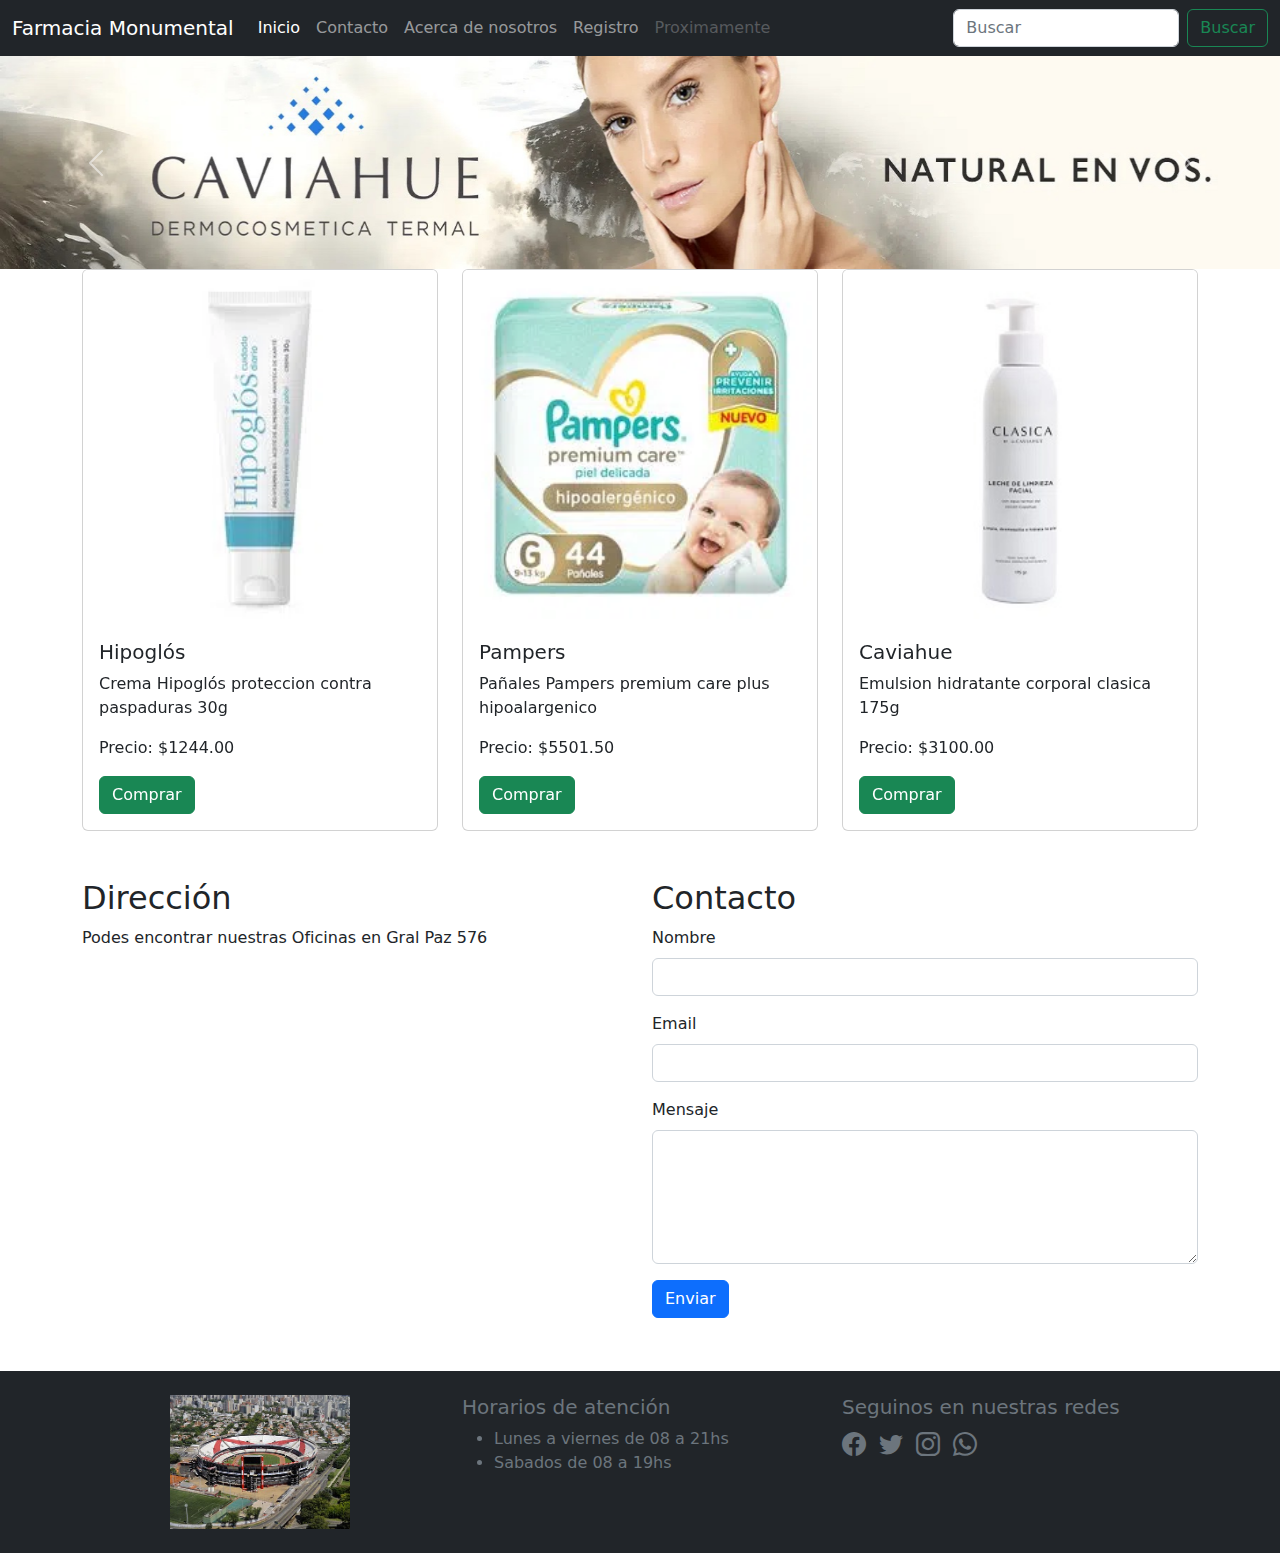
==== commit 50e96b4e: "Merge branch 'Develop' into Footer" ====
--- a/index.html
+++ b/index.html
@@ -1,5 +1,6 @@
 <!DOCTYPE html>
 <html lang="es">
+
   <head>
     <meta charset="UTF-8" />
     <meta http-equiv="X-UA-Compatible" content="IE=edge" />
@@ -16,13 +17,162 @@
       crossorigin="anonymous"
     />
   </head>
+
   <body>
-    <h1>Rama Develop</h1>
-    <script
-    src="https://cdn.jsdelivr.net/npm/bootstrap@5.3.0-alpha1/dist/js/bootstrap.bundle.min.js"
-    integrity="sha384-w76AqPfDkMBDXo30jS1Sgez6pr3x5MlQ1ZAGC+nuZB+EYdgRZgiwxhTBTkF7CXvN"
-    crossorigin="anonymous"
-  ></script>
+   <nav class="navbar navbar-expand-lg navbar-dark bg-dark">
+        <div class="container-fluid">
+          <a class="navbar-brand" href="#">Farmacia Monumental</a>
+          <button class="navbar-toggler" type="button" data-bs-toggle="collapse" data-bs-target="#navbarSupportedContent" aria-controls="navbarSupportedContent" aria-expanded="false" aria-label="Toggle navigation">
+            <span class="navbar-toggler-icon"></span>
+          </button>
+          <div class="collapse navbar-collapse" id="navbarSupportedContent">
+            <ul class="navbar-nav me-auto mb-2 mb-lg-0">
+              <li class="nav-item">
+                <a class="nav-link active" aria-current="page" href="#">Inicio</a>
+              </li>
+              <li class="nav-item">
+                <a class="nav-link" href="#">Contacto</a>
+              </li>
+              <li class="nav-item">
+                <a class="nav-link" href="#">Acerca de nosotros</a>
+              </li>
+              <li class="nav-item">
+                <a class="nav-link" href="#">Registro</a>
+              </li>
+              <li class="nav-item">
+                <a class="nav-link disabled">Proximamente</a>
+              </li>
+            </ul>
+            <form class="d-flex" role="search">
+              <input class="form-control me-2" type="search" placeholder="Buscar" aria-label="Buscar">
+              <button class="btn btn-outline-success" type="submit">Buscar</button>
+            </form>
+          </div>
+        </div>
+      </nav>
+
+
+    <div id="carouselExampleInterval" class="carousel slide" data-bs-ride="carousel">
+        <div class="carousel-inner">
+          <div class="carousel-item active" data-bs-interval="3000">
+            <img src="./assets/img/Promo1.jpg" class="d-block w-100" alt="Promo 1">
+          </div>
+          <div class="carousel-item" data-bs-interval="5000">
+            <img src="./assets/img/Promo2.jpg" class="d-block w-100" alt="Promo 2">
+          </div>
+          <div class="carousel-item" data-bs-interval="5000">
+            <img src="./assets/img/Promo3.jpg" class="d-block w-100" alt="Promo 3">
+          </div>
+          <div class="carousel-item" data-bs-interval="5000">
+            <img src="./assets/img/Promo4.jpg" class="d-block w-100" alt="Promo 4">
+          </div>
+        </div>
+        <button class="carousel-control-prev" type="button" data-bs-target="#carouselExampleInterval" data-bs-slide="prev">
+          <span class="carousel-control-prev-icon" aria-hidden="true"></span>
+          <span class="visually-hidden">Anterior</span>
+        </button>
+        <button class="carousel-control-next" type="button" data-bs-target="#carouselExampleInterval" data-bs-slide="next">
+          <span class="carousel-control-next-icon" aria-hidden="true"></span>
+          <span class="visually-hidden">Siguiente</span>
+        </button>
+      </div>
+
+   
+	<div class="container">
+		<div class="row">
+			<div class="col-md-4">
+				<div class="card">
+					<img src="./assets/img/Producto1.jpg" alt="Imagen de la tarjeta" class="card-img-top">
+					<div class="card-body">
+						<h5 class="card-title">Hipoglós</h5>
+						<p class="card-text">Crema Hipoglós proteccion contra paspaduras 30g</p>
+						<p class="card-text">Precio: $1244.00</p>
+						<a href="#" class="btn btn-success">Comprar</a>
+					</div>
+				</div>
+			</div>
+
+			<div class="col-md-4">
+				<div class="card">
+					<img src="./assets/img/Producto2.jpg" alt="Imagen de la tarjeta" class="card-img-top">
+					<div class="card-body">
+						<h5 class="card-title">Pampers</h5>
+						<p class="card-text">Pañales Pampers premium care plus hipoalargenico</p>
+						<p class="card-text">Precio: $5501.50</p>
+						<a href="#" class="btn btn-success">Comprar</a>
+					</div>
+				</div>
+			</div>
+
+            <div class="col-md-4">
+				<div class="card">
+					<img src="./assets/img/Producto3.jpg" alt="Imagen de la tarjeta" class="card-img-top">
+					<div class="card-body">
+						<h5 class="card-title">Caviahue</h5>
+						<p class="card-text">Emulsion hidratante corporal clasica 175g</p>
+						<p class="card-text">Precio: $3100.00</p>
+						<a href="#" class="btn btn-success">Comprar</a>
+					</div>
+				</div>
+			</div>
+        </div>
+    </div>
+     <!-- Pagina de contacto -->
+  <div class="container my-5 formulario">
+    <div class="row">
+      <div class="col-12 col-md-6">
+        <h2 class="color-white">Dirección</h2>
+        <p class="color-white">Podes encontrar nuestras Oficinas en Gral Paz 576</p>
+        <iframe
+          src="https://www.google.com/maps/embed?pb=!1m18!1m12!1m3!1d3560.102220299918!2d-65.20939048567674!3d-26.836700883160333!2m3!1f0!2f0!3f0!3m2!1i1024!2i768!4f13.1!3m3!1m2!1s0x94225d3ad7f30f1d%3A0xf8606cd659b8e3e4!2sRollingCode%20School!5e0!3m2!1ses!2sar!4v1677686044496!5m2!1ses!2sar"
+          width="100%"
+          height="350"
+          style="border: 0"
+          allowfullscreen=""
+          loading="lazy"
+          referrerpolicy="no-referrer-when-downgrade"
+        ></iframe>
+      </div>
+      <div class="col-12 col-md-6">
+        <h2 class="color-white">Contacto</h2>
+        <form action="#">
+          <div class="mb-3">
+            <label for="nombre" class="form-label color-white">Nombre</label>
+            <input
+              type="text"
+              class="form-control"
+              id="nombre"
+              name="nombre"
+              required
+            />
+          </div>
+          <div class="mb-3">
+            <label for="email" class="form-label color-white">Email</label>
+            <input
+              type="email"
+              class="form-control"
+              id="email"
+              name="email"
+              required
+            />
+          </div>
+          <div class="mb-3">
+            <label for="mensaje" class="form-label color-white">Mensaje</label>
+            <textarea
+              class="form-control"
+              id="mensaje"
+              name="mensaje"
+              rows="5"
+              required
+            ></textarea>
+          </div>
+          <button type="submit" class="btn btn-primary">Enviar</button>
+        </form>
+      </div>
+    </div>
+  </div>
+<!-- fin Pagina de Contcto -->
+
   <footer class="bg-dark text-secondary py-4">
     <section class="container">
       <div class="row">
@@ -52,8 +202,9 @@
       </div>
     </section>
   </footer>
-  <script src="./js/bootstrap.min.js"></script>
-  </body>
-
+
+    <script src="https://cdn.jsdelivr.net/npm/bootstrap@5.3.0-alpha1/dist/js/bootstrap.bundle.min.js" crossorigin="anonymous"></script>
+</body>
 
 </html>
+
